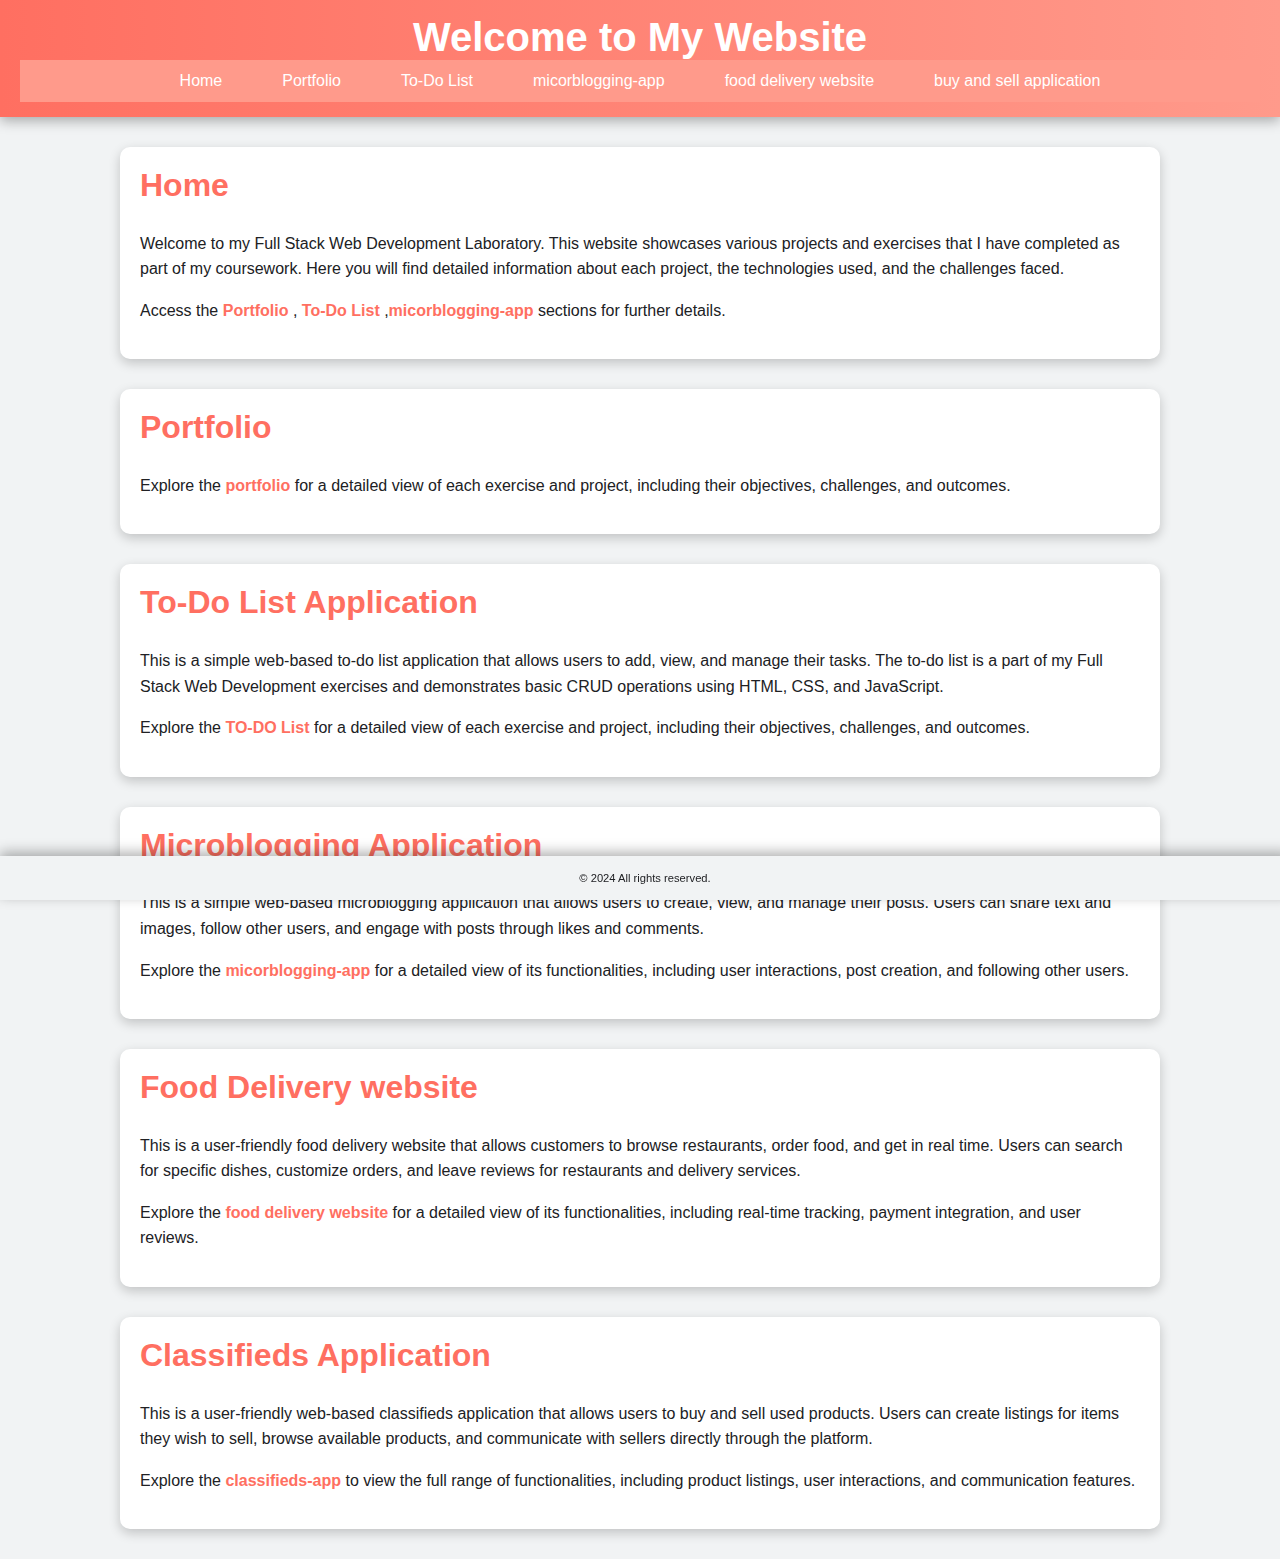
==== index.html @ 4e48931a "Update index.html" ====
<!DOCTYPE html>
<html lang="en">
<head>
    <meta charset="UTF-8">
    <meta name="viewport" content="width=device-width, initial-scale=1.0">
    <title>Full Stack Web Development Laboratory Exercises</title>
    <style>
        body {
            font-family: Arial, sans-serif;
            margin: 0;
            padding: 0;
            background: #f1f3f4; /* Light gray background */
            color: #202124; /* Dark text for contrast */
        }
        header {
            background: linear-gradient(to right, #ff6f61, #ff9a8b); /* Vibrant coral gradient */
            color: white;
            padding: 15px 20px;
            text-align: center;
            box-shadow: 0px 4px 12px rgba(0, 0, 0, 0.3);
        }
        header h1 {
            margin: 0;
            font-size: 2.5em;
            font-weight: 700;
        }
        nav ul {
            list-style-type: none;
            padding: 0;
            margin: 0;
            display: flex;
            justify-content: center;
            background-color: #ff9a8b; /* Coral background */
        }
        nav ul li {
            margin: 0 10px;
        }
        nav ul li a {
            color: white;
            text-decoration: none;
            padding: 12px 20px;
            display: block;
            transition: background-color 0.3s, color 0.3s;
            border-radius: 5px;
        }
        nav ul li a:hover {
            background-color: #ff6f61; /* Darker coral on hover */
            color: #202124;
        }
        main {
            max-width: 1000px;
            margin: 30px auto;
            padding: 20px;
            background-color: #ffffff; /* White background for content */
            box-shadow: 0px 4px 12px rgba(0, 0, 0, 0.2);
            border-radius: 10px;
        }
        main h2 {
            color: #ff6f61; /* Coral for headings */
            margin-top: 0;
            font-size: 2em;
        }
        main p {
            line-height: 1.6;
            color: #202124; /* Dark text for readability */
        }
        main a {
            color: #ff6f61; /* Coral links */
            text-decoration: none;
            font-weight: bold;
            border-bottom: 2px solid transparent;
            transition: color 0.3s, border-bottom-color 0.3s;
        }
        main a:hover {
            color: #ff9a8b; /* Lighter coral on hover */
            border-bottom-color: #ff9a8b;
        }
        footer {
            text-align: center;
            padding: 5px; /* Small padding */
            background: #f1f3f4; /* Light gray background */
            color: #202124; /* Dark text */
            position: fixed;
            width: 100%;
            bottom: 0;
            font-size: 0.7em; /* Smaller font size */
            box-shadow: 0px -4px 12px rgba(0, 0, 0, 0.3);
        }
    </style>
</head>
<body>
    <header>
        <h1>Welcome to My Website</h1>
        <nav>
            <ul>
                <li><a href="https://harinisekar05.github.io/hp">Home</a></li>
                <li><a href="https://harinisekar05.github.io/hp/Portfolio.html">Portfolio</a></li>
                <li><a href="https://harinisekar05.github.io/hp/TO-DO List/login.html">To-Do List</a></li>
                <li><a href="https://harinisekar05.github.io/hp/micorblogging-app/index.html">micorblogging-app</a></li>
                 <li><a href="https://harinisekar05.github.io/hp/food delivery website/login.html">food delivery website</a></li>
                <li><a href="https://harinisekar05.github.io/hp/classifieds web application/index.html">buy and sell application</a></li>
            </ul>
        </nav>
    </header>

    <main id="home">
        <h2>Home</h2>
        <p>Welcome to my Full Stack Web Development Laboratory. This website showcases various projects and exercises that I have completed as part of my coursework. Here you will find detailed information about each project, the technologies used, and the challenges faced.</p>
        <p>Access the <a href="https://harinisekar05.github.io/hp">Portfolio</a> , <a href="#todo">To-Do List</a> ,<a href="#microblogging">micorblogging-app</a> sections for further details.</p>
    </main>

    <main id="portfolio">
        <h2>Portfolio</h2>
        <p>Explore the <a href="https://harinisekar05.github.io/hp/Portfolio.html">portfolio</a> for a detailed view of each exercise and project, including their objectives, challenges, and outcomes.</p>
    </main>

    <main id="todo">
        <h2>To-Do List Application</h2>
        <p>This is a simple web-based to-do list application that allows users to add, view, and manage their tasks. The to-do list is a part of my Full Stack Web Development exercises and demonstrates basic CRUD operations using HTML, CSS, and JavaScript.</p>
        <p>Explore the <a href="https://harinisekar05.github.io/hp/TO-DO List/login.html">TO-DO List</a> for a detailed view of each exercise and project, including their objectives, challenges, and outcomes.</p>
    </main>

    <main id="microblogging">
    <h2>Microblogging Application</h2>
    <p>This is a simple web-based microblogging application that allows users to create, view, and manage their posts. Users can share text and images, follow other users, and engage with posts through likes and comments.</p>
    <p>Explore the <a href="https://harinisekar05.github.io/hp/micorblogging-app/index.html">micorblogging-app</a> for a detailed view of its functionalities, including user interactions, post creation, and following other users.</p>
</main>

    <main id="food delivery app">
    <h2>Food Delivery website</h2>
    <p>This is a user-friendly food delivery website that allows customers to browse restaurants, order food, and get in real time. Users can search for specific dishes, customize orders, and leave reviews for restaurants and delivery services.</p>
    <p>Explore the <a href="https://harinisekar05.github.io/hp/food delivery website/login.html">food delivery website</a> for a detailed view of its functionalities, including real-time tracking, payment integration, and user reviews.</p>
</main>
    <main id="classifieds">
    <h2>Classifieds Application</h2>
    <p>This is a user-friendly web-based classifieds application that allows users to buy and sell used products. Users can create listings for items they wish to sell, browse available products, and communicate with sellers directly through the platform.</p>
    <p>Explore the <a href="https://harinisekar05.github.io/hp/classifieds web application/index.html">classifieds-app</a> to view the full range of functionalities, including product listings, user interactions, and communication features.</p>
</main>



    <footer>
        <p>&copy; 2024 All rights reserved.</p>
    </footer>
</body>
</html>
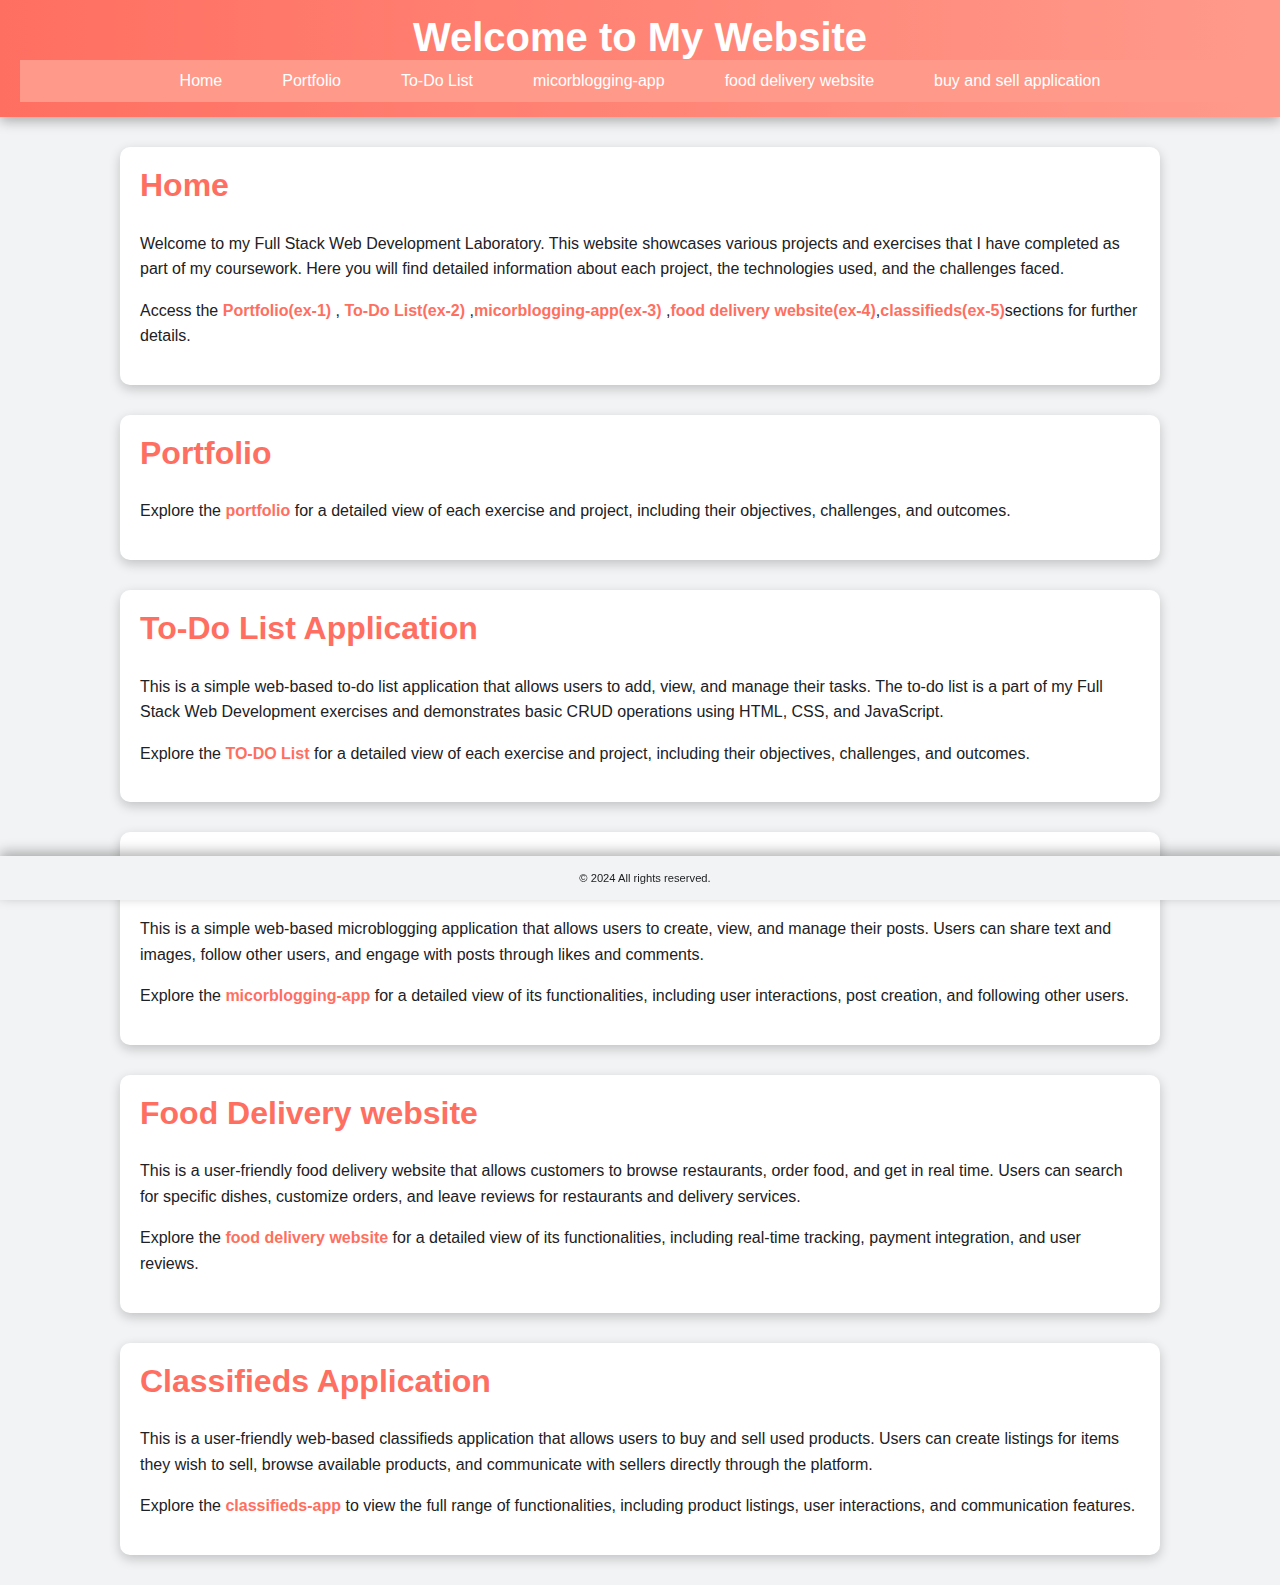
==== commit 45512dd1: "Update index.html" ====
--- a/index.html
+++ b/index.html
@@ -106,7 +106,7 @@
     <main id="home">
         <h2>Home</h2>
         <p>Welcome to my Full Stack Web Development Laboratory. This website showcases various projects and exercises that I have completed as part of my coursework. Here you will find detailed information about each project, the technologies used, and the challenges faced.</p>
-        <p>Access the <a href="https://harinisekar05.github.io/hp">Portfolio</a> , <a href="#todo">To-Do List</a> ,<a href="#microblogging">micorblogging-app</a> sections for further details.</p>
+        <p>Access the <a href="https://harinisekar05.github.io/hp">Portfolio(ex-1)</a> , <a href="#todo">To-Do List(ex-2)</a> ,<a href="#microblogging">micorblogging-app(ex-3)</a> ,<a href="#food delivery app">food delivery website(ex-4)</a>,<a href="#classifieds">classifieds(ex-5)</a>sections for further details.</p>
     </main>
 
     <main id="portfolio">
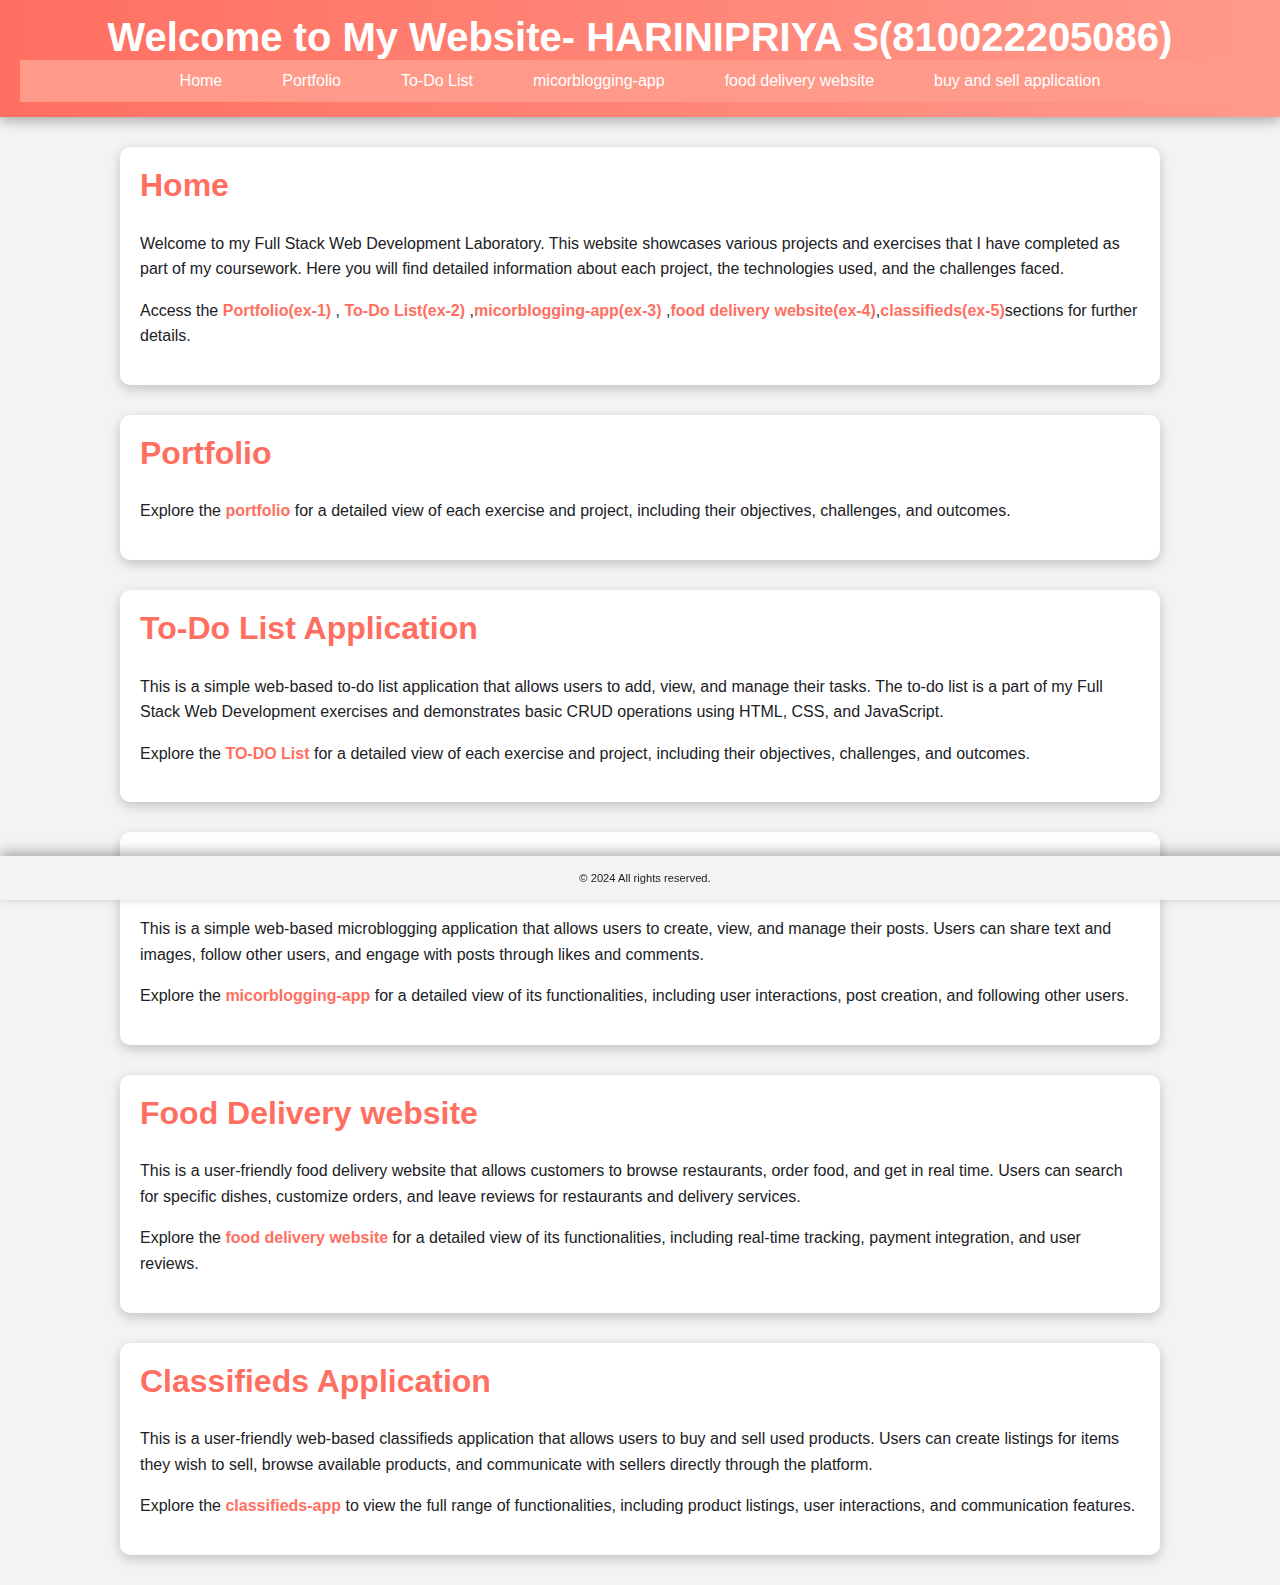
==== commit 18f97b03: "Update index.html" ====
--- a/index.html
+++ b/index.html
@@ -90,7 +90,7 @@
 </head>
 <body>
     <header>
-        <h1>Welcome to My Website</h1>
+        <h1>Welcome to My Website- HARINIPRIYA S(810022205086)</h1>
         <nav>
             <ul>
                 <li><a href="https://harinisekar05.github.io/hp">Home</a></li>
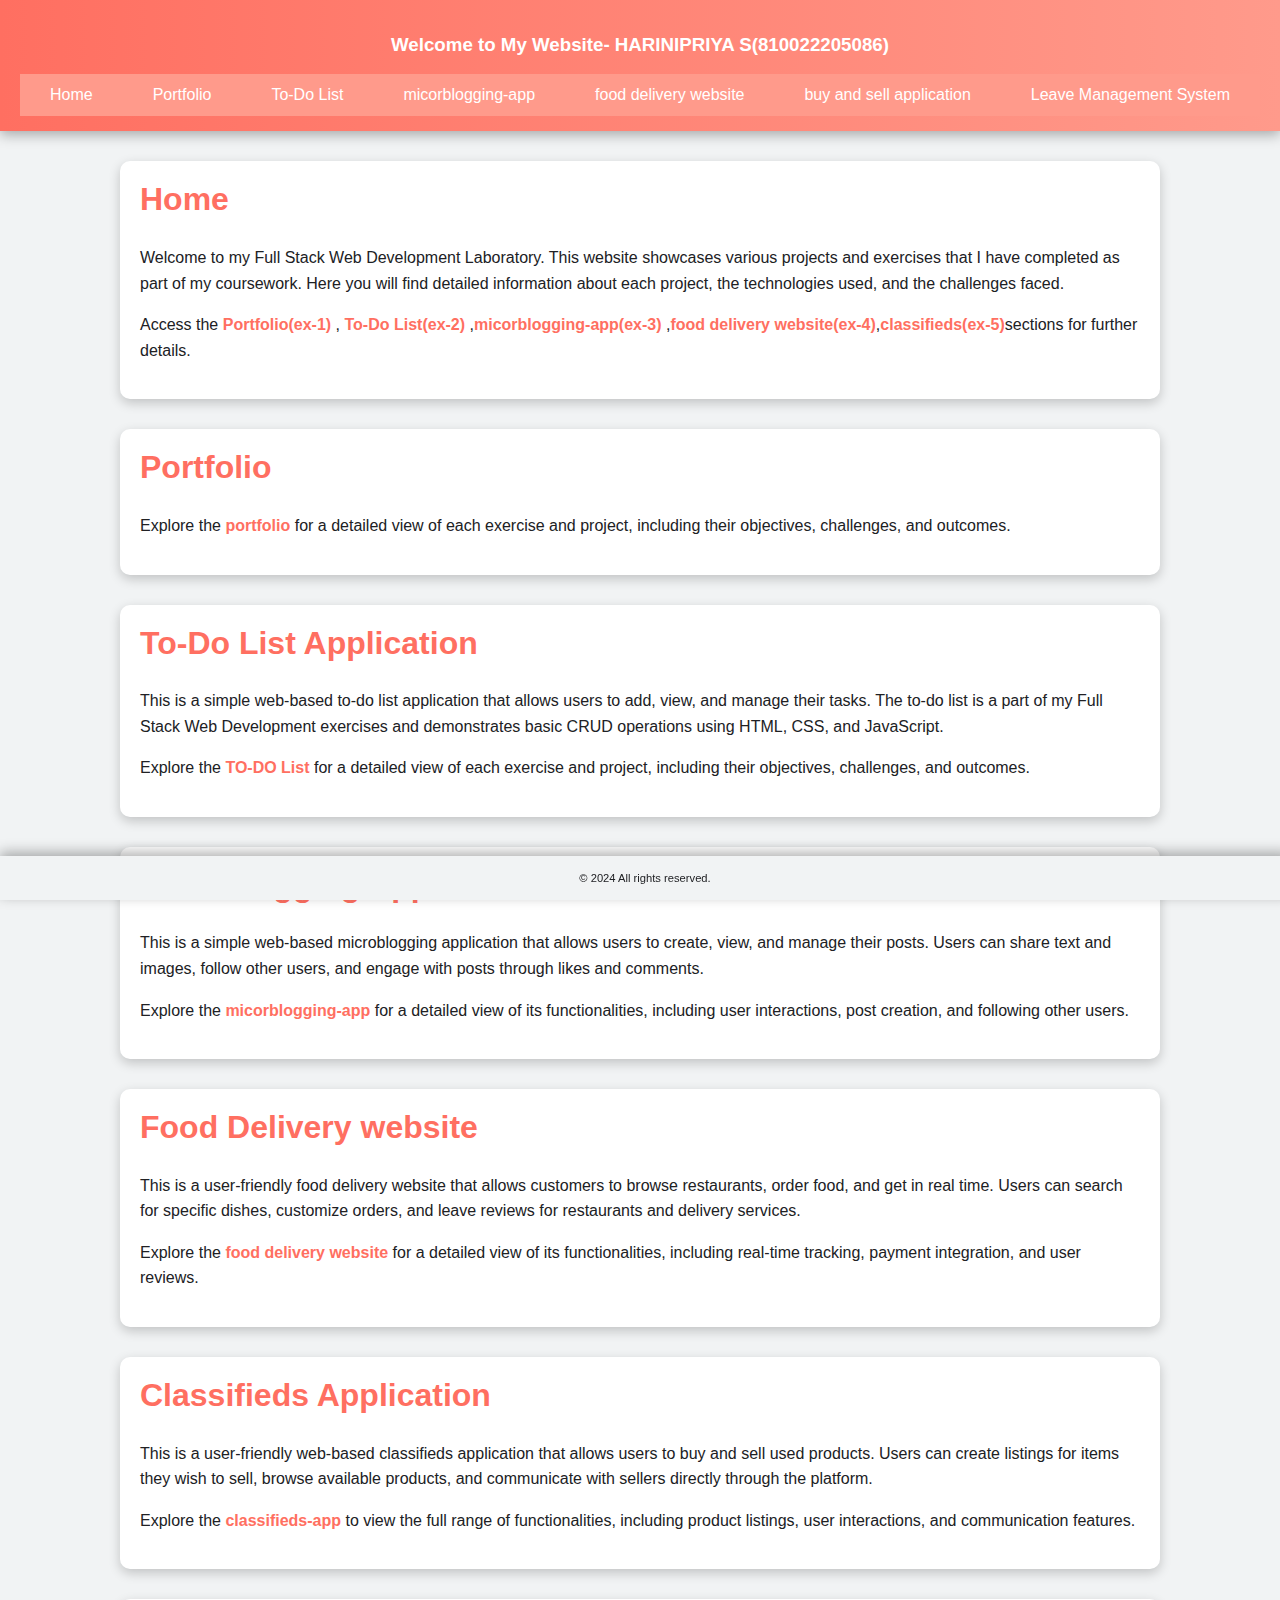
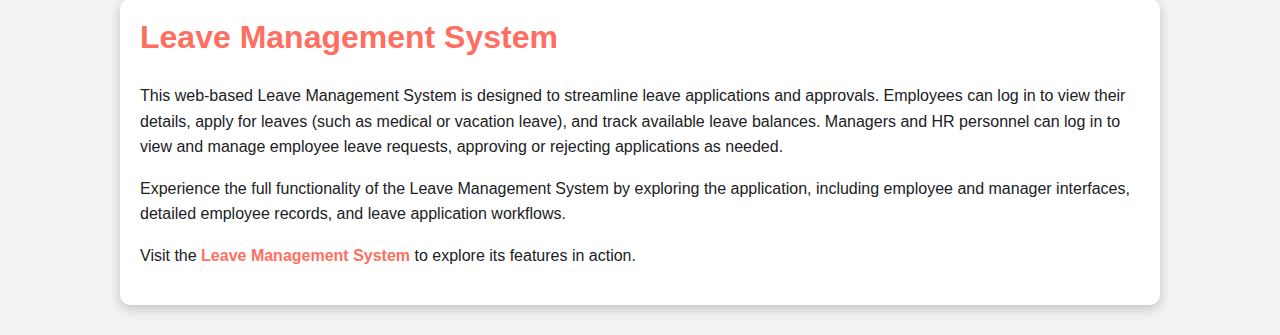
==== commit b9f7c788: "Update index.html" ====
--- a/index.html
+++ b/index.html
@@ -90,7 +90,7 @@
 </head>
 <body>
     <header>
-        <h1>Welcome to My Website- HARINIPRIYA S(810022205086)</h1>
+        <h3>Welcome to My Website- HARINIPRIYA S(810022205086)</h3>
         <nav>
             <ul>
                 <li><a href="https://harinisekar05.github.io/hp">Home</a></li>
@@ -99,6 +99,7 @@
                 <li><a href="https://harinisekar05.github.io/hp/micorblogging-app/index.html">micorblogging-app</a></li>
                  <li><a href="https://harinisekar05.github.io/hp/food delivery website/login.html">food delivery website</a></li>
                 <li><a href="https://harinisekar05.github.io/hp/classifieds web application/index.html">buy and sell application</a></li>
+                <li><a href="https://harinisekar05.github.io/hp/Leave Management System/index.html">Leave Management System</a></li>
             </ul>
         </nav>
     </header>
@@ -137,6 +138,13 @@
     <p>Explore the <a href="https://harinisekar05.github.io/hp/classifieds web application/index.html">classifieds-app</a> to view the full range of functionalities, including product listings, user interactions, and communication features.</p>
 </main>
 
+    <main id="leaveManagementSystem">
+    <h2>Leave Management System</h2>
+    <p>This web-based Leave Management System is designed to streamline leave applications and approvals. Employees can log in to view their details, apply for leaves (such as medical or vacation leave), and track available leave balances. Managers and HR personnel can log in to view and manage employee leave requests, approving or rejecting applications as needed.</p>
+    <p>Experience the full functionality of the Leave Management System by exploring the application, including employee and manager interfaces, detailed employee records, and leave application workflows.</p>
+    <p>Visit the <a href="https://harinisekar05.github.io/hp/Leave Management System/index.html">Leave Management System</a> to explore its features in action.</p>
+</main>
+
 
 
     <footer>
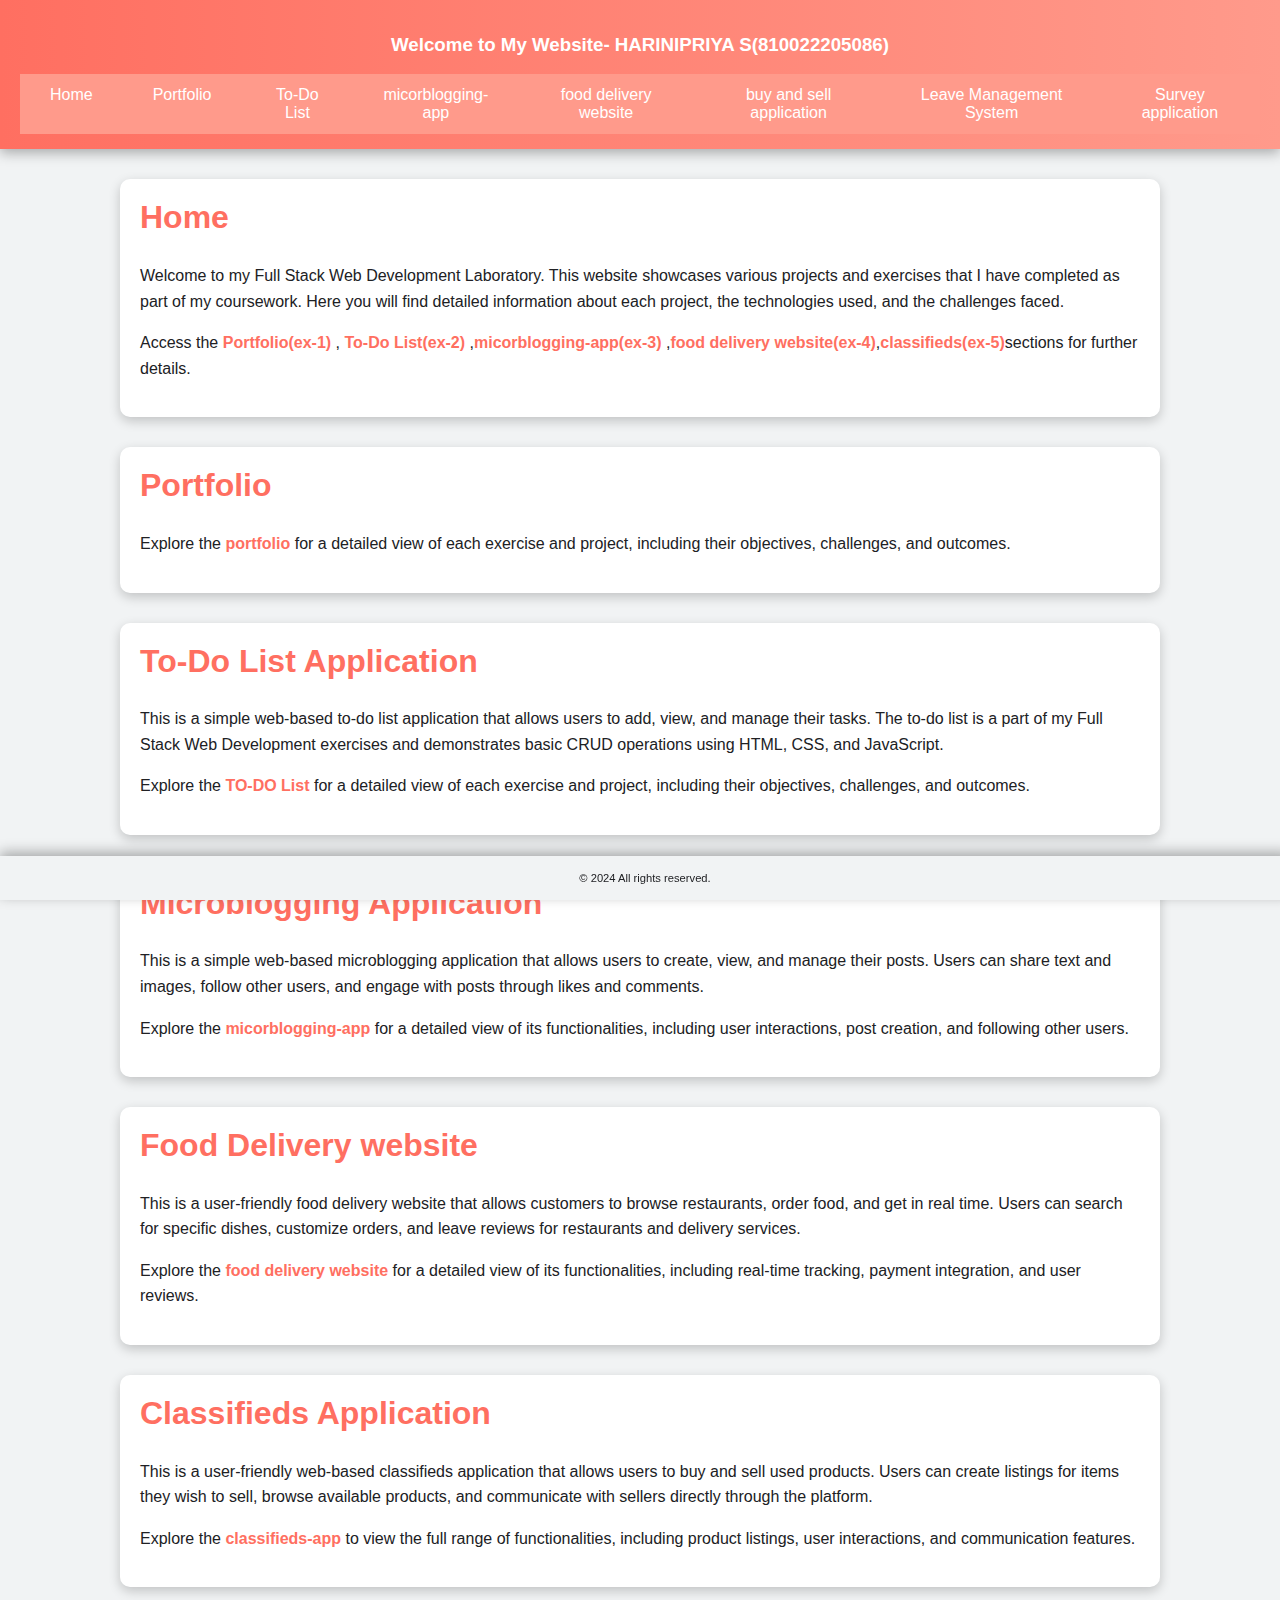
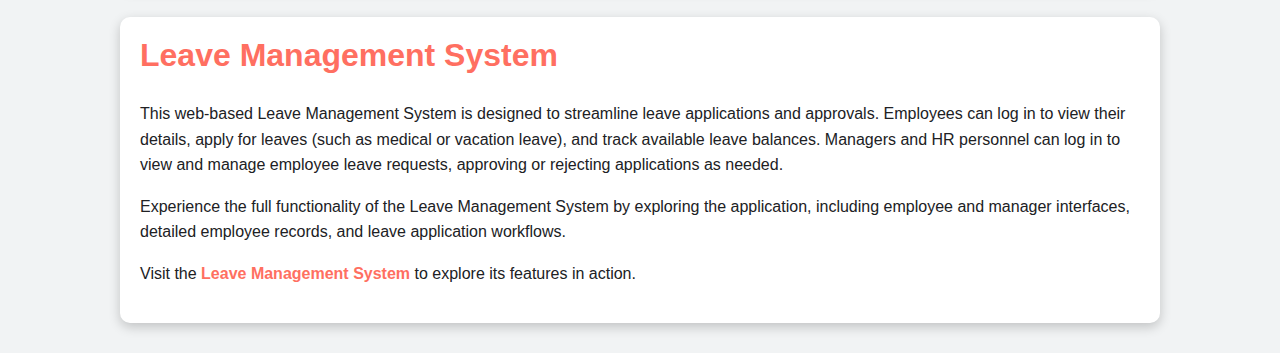
==== commit cddbca24: "Update index.html" ====
--- a/index.html
+++ b/index.html
@@ -100,6 +100,8 @@
                  <li><a href="https://harinisekar05.github.io/hp/food delivery website/login.html">food delivery website</a></li>
                 <li><a href="https://harinisekar05.github.io/hp/classifieds web application/index.html">buy and sell application</a></li>
                 <li><a href="https://harinisekar05.github.io/hp/Leave Management System/index.html">Leave Management System</a></li>
+                <li><a href="https://harinisekar05.github.io/hp/survey application/index.html">Survey application</a></li>
+            </ul>
             </ul>
         </nav>
     </header>
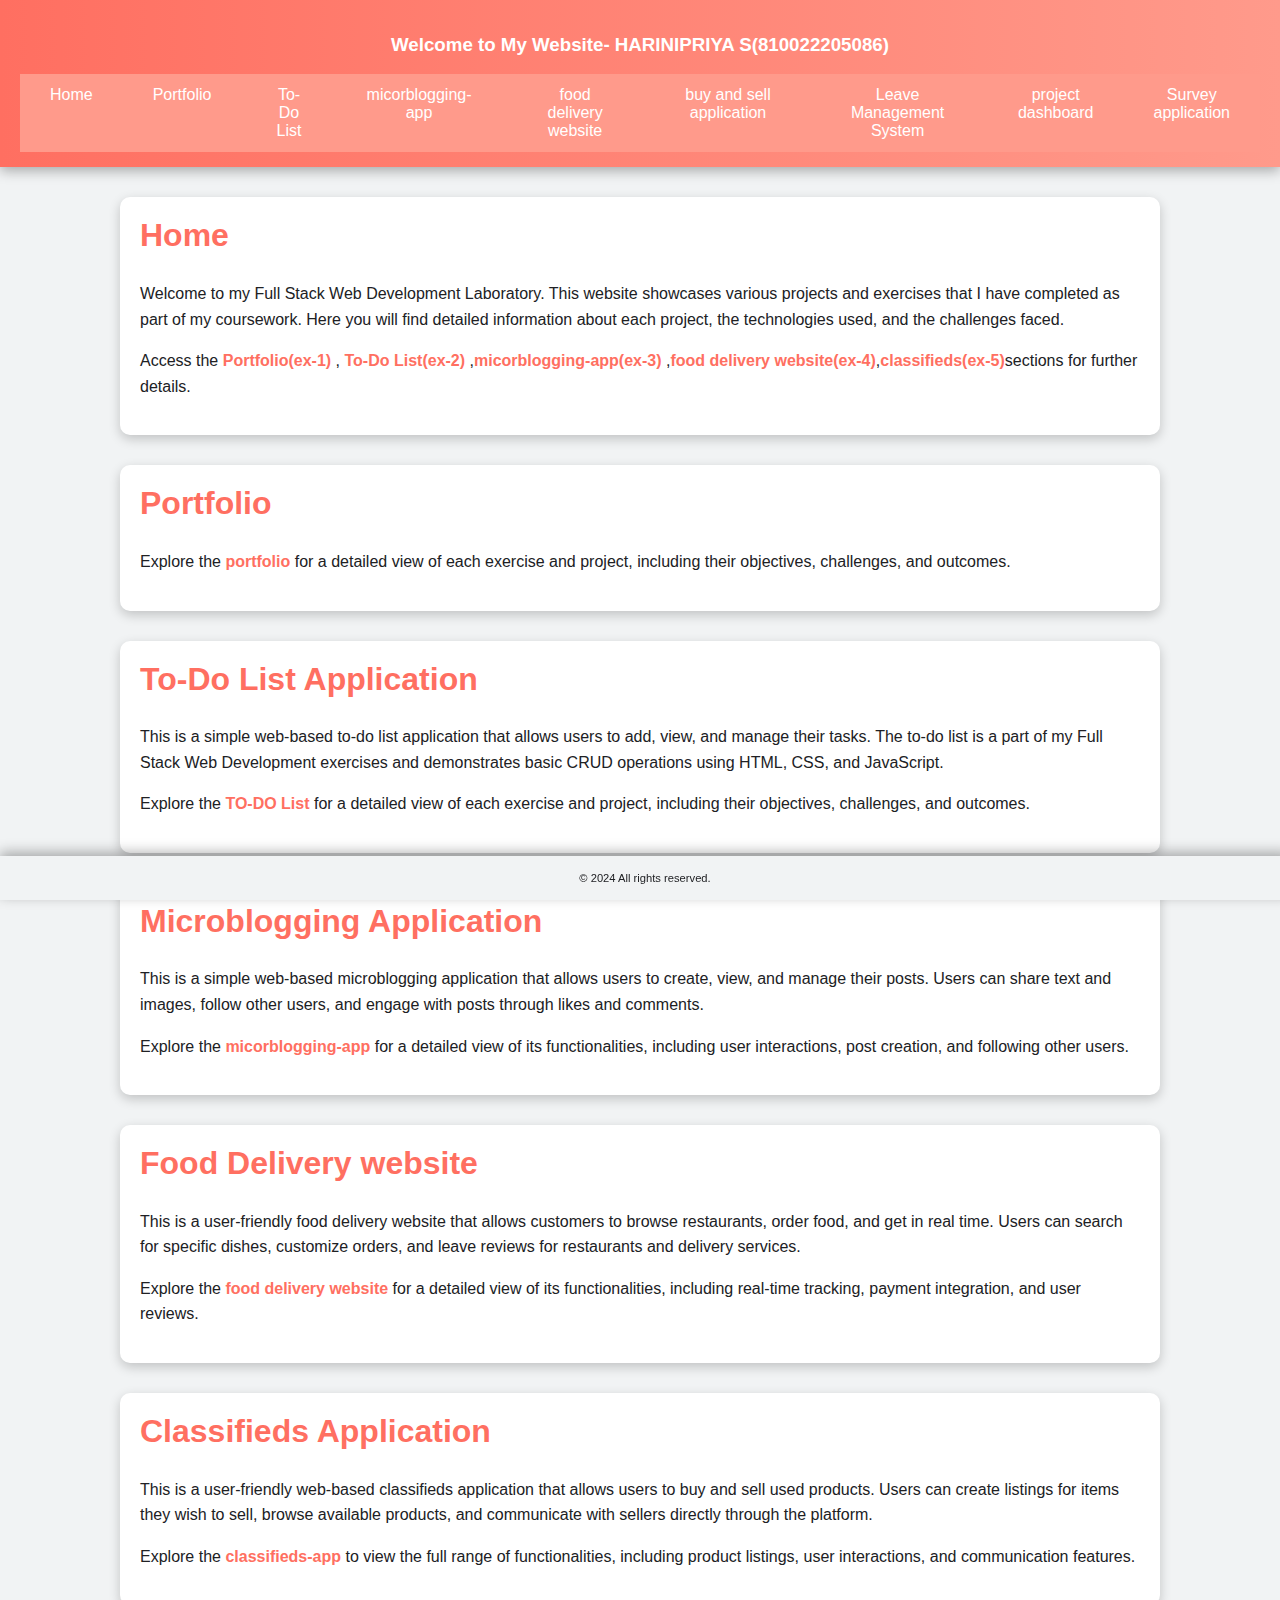
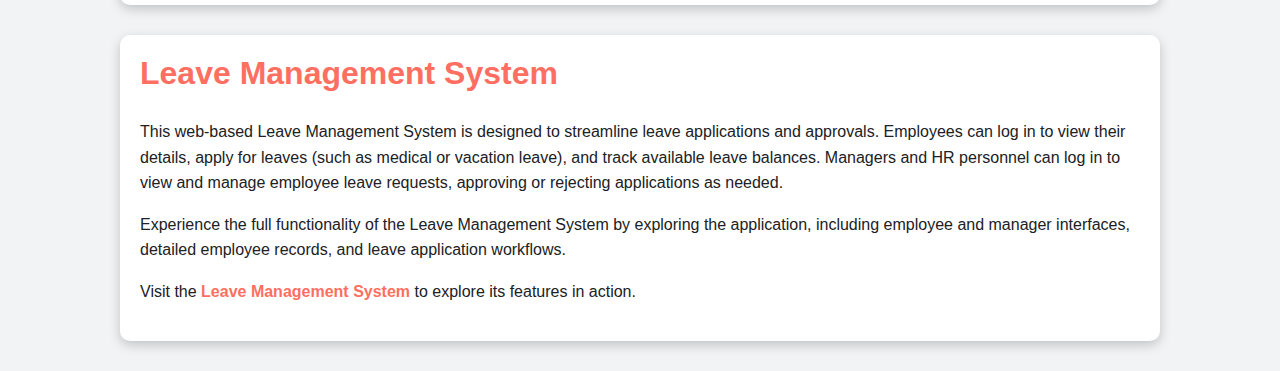
==== commit a618ed47: "Update index.html" ====
--- a/index.html
+++ b/index.html
@@ -100,6 +100,7 @@
                  <li><a href="https://harinisekar05.github.io/hp/food delivery website/login.html">food delivery website</a></li>
                 <li><a href="https://harinisekar05.github.io/hp/classifieds web application/index.html">buy and sell application</a></li>
                 <li><a href="https://harinisekar05.github.io/hp/Leave Management System/index.html">Leave Management System</a></li>
+                <li><a href="https://harinisekar05.github.io/hp/project dashboard/index.html">project dashboard</a></li>
                 <li><a href="https://harinisekar05.github.io/hp/survey application/index.html">Survey application</a></li>
             </ul>
             </ul>
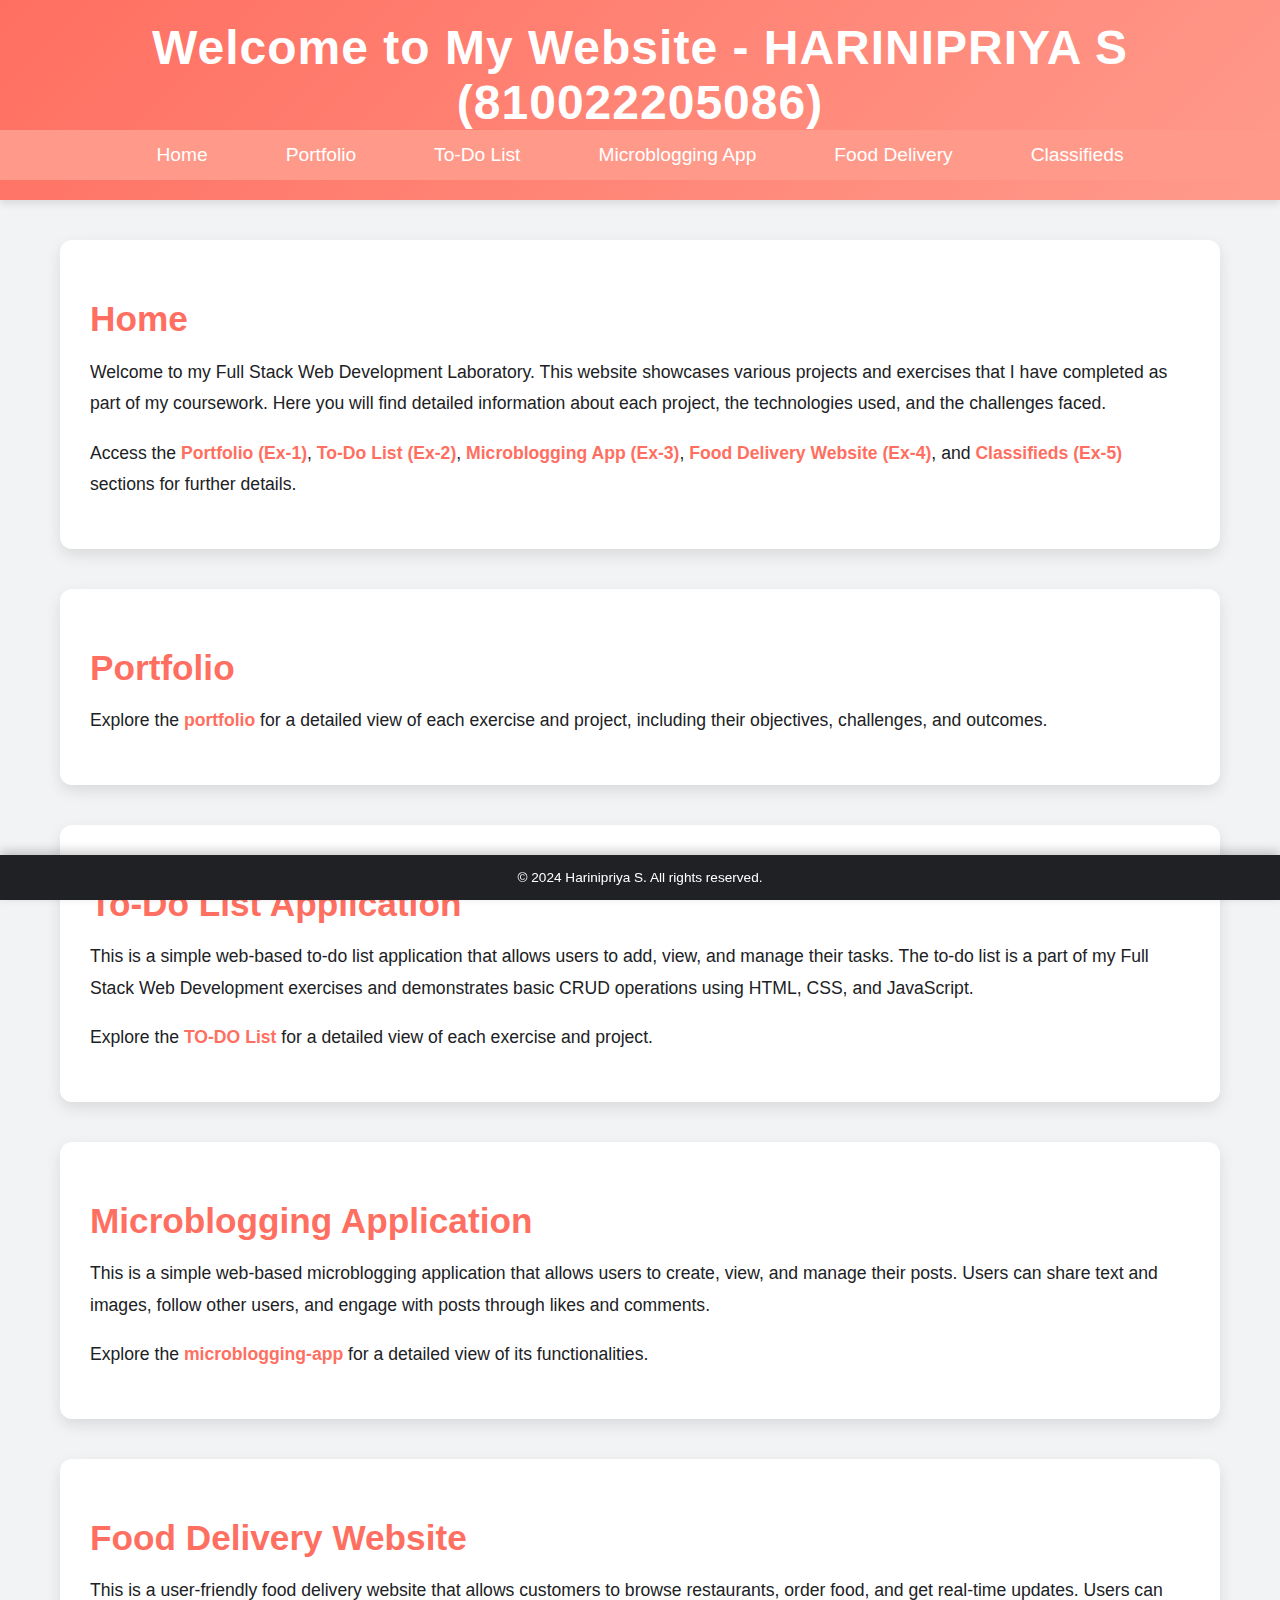
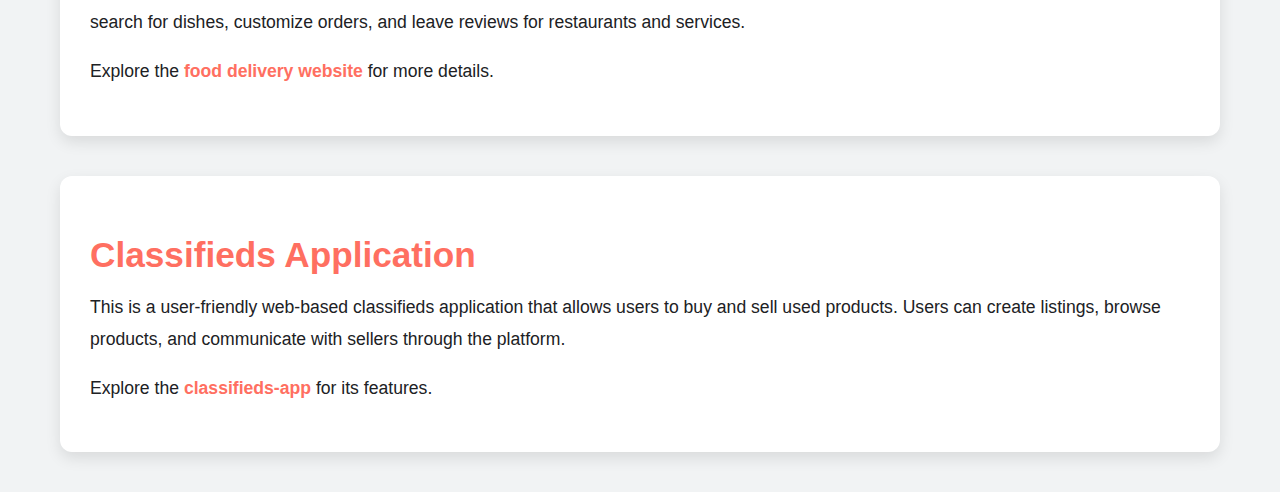
==== commit a2522b17: "Update index.html" ====
--- a/index.html
+++ b/index.html
@@ -1,4 +1,4 @@
-<!DOCTYPE html>
+<!DOCTYPE html> 
 <html lang="en">
 <head>
     <meta charset="UTF-8">
@@ -6,23 +6,24 @@
     <title>Full Stack Web Development Laboratory Exercises</title>
     <style>
         body {
-            font-family: Arial, sans-serif;
+            font-family: 'Segoe UI', Tahoma, Geneva, Verdana, sans-serif;
             margin: 0;
             padding: 0;
-            background: #f1f3f4; /* Light gray background */
-            color: #202124; /* Dark text for contrast */
+            background: #f1f3f4;
+            color: #202124;
         }
         header {
-            background: linear-gradient(to right, #ff6f61, #ff9a8b); /* Vibrant coral gradient */
+            background: linear-gradient(135deg, #ff6f61, #ff9a8b);
             color: white;
-            padding: 15px 20px;
+            padding: 20px 0;
             text-align: center;
-            box-shadow: 0px 4px 12px rgba(0, 0, 0, 0.3);
+            box-shadow: 0 4px 8px rgba(0, 0, 0, 0.1);
         }
         header h1 {
             margin: 0;
-            font-size: 2.5em;
-            font-weight: 700;
+            font-size: 3em;
+            font-weight: 800;
+            letter-spacing: 1px;
         }
         nav ul {
             list-style-type: none;
@@ -30,79 +31,80 @@
             margin: 0;
             display: flex;
             justify-content: center;
-            background-color: #ff9a8b; /* Coral background */
+            background-color: #ff9a8b;
         }
         nav ul li {
-            margin: 0 10px;
+            margin: 0 15px;
         }
         nav ul li a {
             color: white;
             text-decoration: none;
-            padding: 12px 20px;
-            display: block;
-            transition: background-color 0.3s, color 0.3s;
-            border-radius: 5px;
+            padding: 14px 24px;
+            display: inline-block;
+            font-size: 1.2em;
+            transition: all 0.3s ease;
+            border-radius: 30px;
         }
         nav ul li a:hover {
-            background-color: #ff6f61; /* Darker coral on hover */
-            color: #202124;
+            background-color: white;
+            color: #ff6f61;
+            box-shadow: 0px 5px 15px rgba(0, 0, 0, 0.2);
         }
         main {
-            max-width: 1000px;
-            margin: 30px auto;
-            padding: 20px;
-            background-color: #ffffff; /* White background for content */
-            box-shadow: 0px 4px 12px rgba(0, 0, 0, 0.2);
-            border-radius: 10px;
+            max-width: 1100px;
+            margin: 40px auto;
+            padding: 30px;
+            background-color: #fff;
+            box-shadow: 0 6px 15px rgba(0, 0, 0, 0.1);
+            border-radius: 12px;
         }
         main h2 {
-            color: #ff6f61; /* Coral for headings */
-            margin-top: 0;
-            font-size: 2em;
+            color: #ff6f61;
+            font-size: 2.2em;
+            margin-bottom: 15px;
         }
         main p {
-            line-height: 1.6;
-            color: #202124; /* Dark text for readability */
+            line-height: 1.8;
+            font-size: 1.1em;
         }
         main a {
-            color: #ff6f61; /* Coral links */
+            color: #ff6f61;
+            font-weight: bold;
             text-decoration: none;
-            font-weight: bold;
             border-bottom: 2px solid transparent;
-            transition: color 0.3s, border-bottom-color 0.3s;
+            transition: border-color 0.3s ease, color 0.3s ease;
         }
         main a:hover {
-            color: #ff9a8b; /* Lighter coral on hover */
+            color: #ff9a8b;
             border-bottom-color: #ff9a8b;
         }
         footer {
+            background-color: #202124;
+            color: white;
             text-align: center;
-            padding: 5px; /* Small padding */
-            background: #f1f3f4; /* Light gray background */
-            color: #202124; /* Dark text */
+            padding: 15px 0;
+            font-size: 0.85em;
             position: fixed;
             width: 100%;
             bottom: 0;
-            font-size: 0.7em; /* Smaller font size */
-            box-shadow: 0px -4px 12px rgba(0, 0, 0, 0.3);
+            box-shadow: 0px -4px 10px rgba(0, 0, 0, 0.2);
+        }
+        footer p {
+            margin: 0;
         }
     </style>
 </head>
 <body>
     <header>
-        <h3>Welcome to My Website- HARINIPRIYA S(810022205086)</h3>
+        <h1>Welcome to My Website - HARINIPRIYA S (810022205086)</h1>
         <nav>
             <ul>
                 <li><a href="https://harinisekar05.github.io/hp">Home</a></li>
                 <li><a href="https://harinisekar05.github.io/hp/Portfolio.html">Portfolio</a></li>
                 <li><a href="https://harinisekar05.github.io/hp/TO-DO List/login.html">To-Do List</a></li>
-                <li><a href="https://harinisekar05.github.io/hp/micorblogging-app/index.html">micorblogging-app</a></li>
-                 <li><a href="https://harinisekar05.github.io/hp/food delivery website/login.html">food delivery website</a></li>
-                <li><a href="https://harinisekar05.github.io/hp/classifieds web application/index.html">buy and sell application</a></li>
-                <li><a href="https://harinisekar05.github.io/hp/Leave Management System/index.html">Leave Management System</a></li>
-                <li><a href="https://harinisekar05.github.io/hp/project dashboard/index.html">project dashboard</a></li>
-                <li><a href="https://harinisekar05.github.io/hp/survey application/index.html">Survey application</a></li>
-            </ul>
+                <li><a href="https://harinisekar05.github.io/hp/micorblogging-app/index.html">Microblogging App</a></li>
+                <li><a href="https://harinisekar05.github.io/hp/food delivery website/login.html">Food Delivery</a></li>
+                <li><a href="https://harinisekar05.github.io/hp/classifieds web application/index.html">Classifieds</a></li>
             </ul>
         </nav>
     </header>
@@ -110,7 +112,7 @@
     <main id="home">
         <h2>Home</h2>
         <p>Welcome to my Full Stack Web Development Laboratory. This website showcases various projects and exercises that I have completed as part of my coursework. Here you will find detailed information about each project, the technologies used, and the challenges faced.</p>
-        <p>Access the <a href="https://harinisekar05.github.io/hp">Portfolio(ex-1)</a> , <a href="#todo">To-Do List(ex-2)</a> ,<a href="#microblogging">micorblogging-app(ex-3)</a> ,<a href="#food delivery app">food delivery website(ex-4)</a>,<a href="#classifieds">classifieds(ex-5)</a>sections for further details.</p>
+        <p>Access the <a href="https://harinisekar05.github.io/hp">Portfolio (Ex-1)</a>, <a href="#todo">To-Do List (Ex-2)</a>, <a href="#microblogging">Microblogging App (Ex-3)</a>, <a href="#food delivery app">Food Delivery Website (Ex-4)</a>, and <a href="#classifieds">Classifieds (Ex-5)</a> sections for further details.</p>
     </main>
 
     <main id="portfolio">
@@ -121,37 +123,29 @@
     <main id="todo">
         <h2>To-Do List Application</h2>
         <p>This is a simple web-based to-do list application that allows users to add, view, and manage their tasks. The to-do list is a part of my Full Stack Web Development exercises and demonstrates basic CRUD operations using HTML, CSS, and JavaScript.</p>
-        <p>Explore the <a href="https://harinisekar05.github.io/hp/TO-DO List/login.html">TO-DO List</a> for a detailed view of each exercise and project, including their objectives, challenges, and outcomes.</p>
+        <p>Explore the <a href="https://harinisekar05.github.io/hp/TO-DO List/login.html">TO-DO List</a> for a detailed view of each exercise and project.</p>
     </main>
 
     <main id="microblogging">
-    <h2>Microblogging Application</h2>
-    <p>This is a simple web-based microblogging application that allows users to create, view, and manage their posts. Users can share text and images, follow other users, and engage with posts through likes and comments.</p>
-    <p>Explore the <a href="https://harinisekar05.github.io/hp/micorblogging-app/index.html">micorblogging-app</a> for a detailed view of its functionalities, including user interactions, post creation, and following other users.</p>
-</main>
+        <h2>Microblogging Application</h2>
+        <p>This is a simple web-based microblogging application that allows users to create, view, and manage their posts. Users can share text and images, follow other users, and engage with posts through likes and comments.</p>
+        <p>Explore the <a href="https://harinisekar05.github.io/hp/micorblogging-app/index.html">microblogging-app</a> for a detailed view of its functionalities.</p>
+    </main>
 
     <main id="food delivery app">
-    <h2>Food Delivery website</h2>
-    <p>This is a user-friendly food delivery website that allows customers to browse restaurants, order food, and get in real time. Users can search for specific dishes, customize orders, and leave reviews for restaurants and delivery services.</p>
-    <p>Explore the <a href="https://harinisekar05.github.io/hp/food delivery website/login.html">food delivery website</a> for a detailed view of its functionalities, including real-time tracking, payment integration, and user reviews.</p>
-</main>
+        <h2>Food Delivery Website</h2>
+        <p>This is a user-friendly food delivery website that allows customers to browse restaurants, order food, and get real-time updates. Users can search for dishes, customize orders, and leave reviews for restaurants and services.</p>
+        <p>Explore the <a href="https://harinisekar05.github.io/hp/food delivery website/login.html">food delivery website</a> for more details.</p>
+    </main>
+
     <main id="classifieds">
-    <h2>Classifieds Application</h2>
-    <p>This is a user-friendly web-based classifieds application that allows users to buy and sell used products. Users can create listings for items they wish to sell, browse available products, and communicate with sellers directly through the platform.</p>
-    <p>Explore the <a href="https://harinisekar05.github.io/hp/classifieds web application/index.html">classifieds-app</a> to view the full range of functionalities, including product listings, user interactions, and communication features.</p>
-</main>
-
-    <main id="leaveManagementSystem">
-    <h2>Leave Management System</h2>
-    <p>This web-based Leave Management System is designed to streamline leave applications and approvals. Employees can log in to view their details, apply for leaves (such as medical or vacation leave), and track available leave balances. Managers and HR personnel can log in to view and manage employee leave requests, approving or rejecting applications as needed.</p>
-    <p>Experience the full functionality of the Leave Management System by exploring the application, including employee and manager interfaces, detailed employee records, and leave application workflows.</p>
-    <p>Visit the <a href="https://harinisekar05.github.io/hp/Leave Management System/index.html">Leave Management System</a> to explore its features in action.</p>
-</main>
-
-
+        <h2>Classifieds Application</h2>
+        <p>This is a user-friendly web-based classifieds application that allows users to buy and sell used products. Users can create listings, browse products, and communicate with sellers through the platform.</p>
+        <p>Explore the <a href="https://harinisekar05.github.io/hp/classifieds web application/index.html">classifieds-app</a> for its features.</p>
+    </main>
 
     <footer>
-        <p>&copy; 2024 All rights reserved.</p>
+        <p>&copy; 2024 Harinipriya S. All rights reserved.</p>
     </footer>
 </body>
 </html>
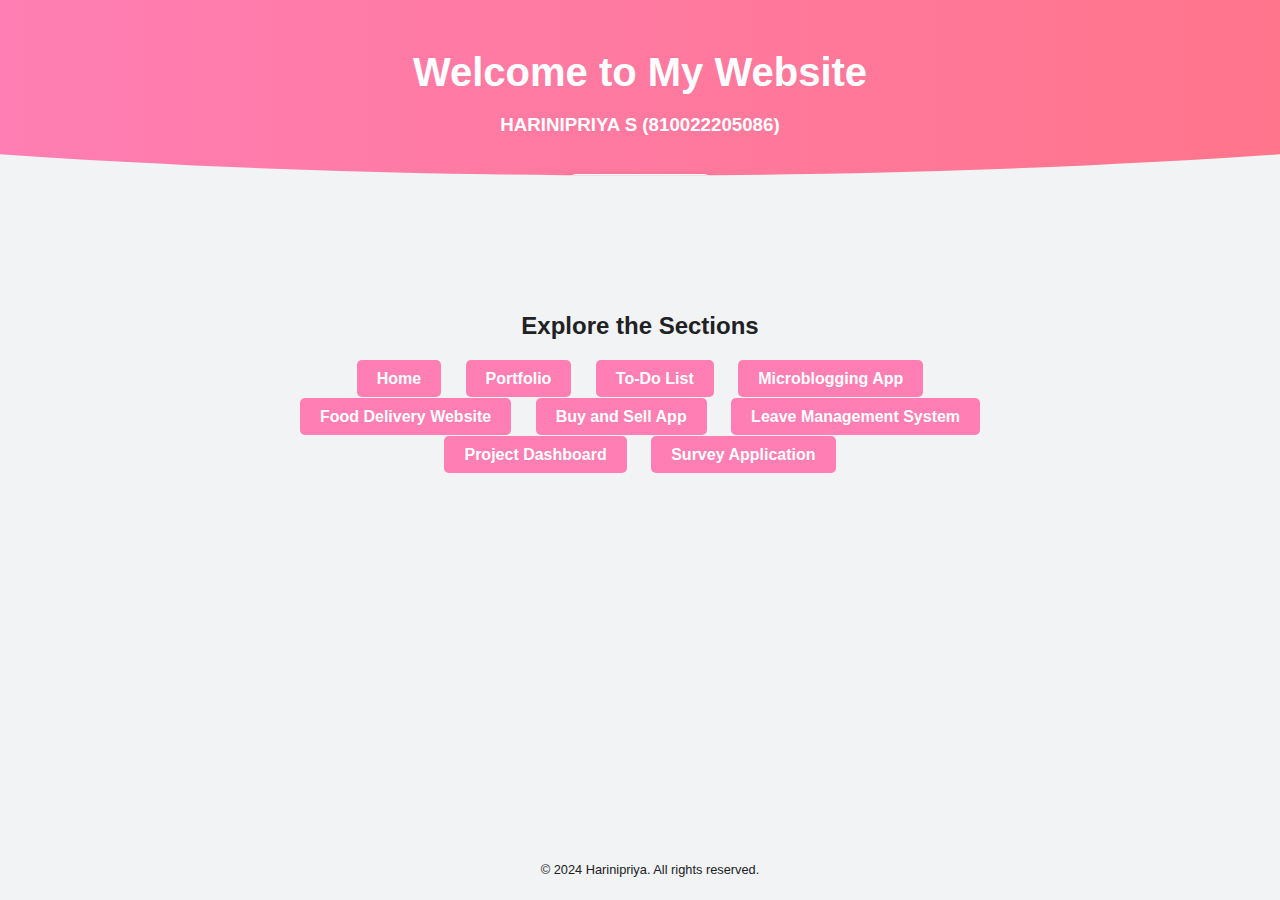
==== commit 52632bbe: "Update index.html" ====
--- a/index.html
+++ b/index.html
@@ -1,4 +1,4 @@
-<!DOCTYPE html> 
+<!DOCTYPE html>
 <html lang="en">
 <head>
     <meta charset="UTF-8">
@@ -6,146 +6,107 @@
     <title>Full Stack Web Development Laboratory Exercises</title>
     <style>
         body {
-            font-family: 'Segoe UI', Tahoma, Geneva, Verdana, sans-serif;
+            font-family: Arial, sans-serif;
             margin: 0;
             padding: 0;
-            background: #f1f3f4;
-            color: #202124;
+            background: #f1f3f4; /* Light gray background */
+            color: #202124; /* Dark text for contrast */
+            scroll-behavior: smooth;
         }
         header {
-            background: linear-gradient(135deg, #ff6f61, #ff9a8b);
-            color: white;
-            padding: 20px 0;
+            position: relative;
             text-align: center;
-            box-shadow: 0 4px 8px rgba(0, 0, 0, 0.1);
+            background: linear-gradient(to right, #ff7eb3, #ff758c);
+            color: #fff;
+            padding: 50px 20px 80px;
+            clip-path: ellipse(120% 80% at 50% -20%);
+            box-shadow: 0px 4px 20px rgba(0, 0, 0, 0.15);
         }
         header h1 {
             margin: 0;
-            font-size: 3em;
-            font-weight: 800;
-            letter-spacing: 1px;
+            font-size: 2.5em;
+            font-weight: 700;
         }
-        nav ul {
-            list-style-type: none;
+        .hero-btn {
+            display: inline-block;
+            margin-top: 20px;
+            padding: 10px 25px;
+            background-color: #fff;
+            color: #ff7eb3;
+            font-weight: bold;
+            font-size: 1rem;
+            text-transform: uppercase;
+            text-decoration: none;
+            border-radius: 25px;
+            transition: all 0.3s;
+            box-shadow: 0px 4px 10px rgba(0, 0, 0, 0.2); /* Add shadow for prominence */
+        }
+        .hero-btn:hover {
+            background-color: #ff3e73;
+            color: #fff;
+        }
+        #links-section {
+            margin: 20px auto;
+            max-width: 800px;
+            text-align: center;
+        }
+        #links-section ul {
+            list-style: none;
             padding: 0;
-            margin: 0;
-            display: flex;
-            justify-content: center;
-            background-color: #ff9a8b;
         }
-        nav ul li {
-            margin: 0 15px;
+        #links-section ul li {
+            display: inline-block;
+            margin: 10px;
         }
-        nav ul li a {
+        #links-section ul li a {
+            text-decoration: none;
+            padding: 10px 20px;
+            background-color: #ff7eb3;
             color: white;
-            text-decoration: none;
-            padding: 14px 24px;
-            display: inline-block;
-            font-size: 1.2em;
-            transition: all 0.3s ease;
-            border-radius: 30px;
+            font-weight: bold;
+            border-radius: 5px;
+            transition: background-color 0.3s, transform 0.3s;
         }
-        nav ul li a:hover {
-            background-color: white;
-            color: #ff6f61;
-            box-shadow: 0px 5px 15px rgba(0, 0, 0, 0.2);
-        }
-        main {
-            max-width: 1100px;
-            margin: 40px auto;
-            padding: 30px;
-            background-color: #fff;
-            box-shadow: 0 6px 15px rgba(0, 0, 0, 0.1);
-            border-radius: 12px;
-        }
-        main h2 {
-            color: #ff6f61;
-            font-size: 2.2em;
-            margin-bottom: 15px;
-        }
-        main p {
-            line-height: 1.8;
-            font-size: 1.1em;
-        }
-        main a {
-            color: #ff6f61;
-            font-weight: bold;
-            text-decoration: none;
-            border-bottom: 2px solid transparent;
-            transition: border-color 0.3s ease, color 0.3s ease;
-        }
-        main a:hover {
-            color: #ff9a8b;
-            border-bottom-color: #ff9a8b;
+        #links-section ul li a:hover {
+            background-color: #ff3e73;
+            transform: scale(1.1);
         }
         footer {
-            background-color: #202124;
-            color: white;
             text-align: center;
-            padding: 15px 0;
-            font-size: 0.85em;
+            padding: 10px;
+            background: #f1f3f4; /* Light gray background */
+            color: #202124; /* Dark text */
             position: fixed;
             width: 100%;
             bottom: 0;
-            box-shadow: 0px -4px 10px rgba(0, 0, 0, 0.2);
-        }
-        footer p {
-            margin: 0;
+            font-size: 0.8em;
         }
     </style>
 </head>
 <body>
     <header>
-        <h1>Welcome to My Website - HARINIPRIYA S (810022205086)</h1>
-        <nav>
-            <ul>
-                <li><a href="https://harinisekar05.github.io/hp">Home</a></li>
-                <li><a href="https://harinisekar05.github.io/hp/Portfolio.html">Portfolio</a></li>
-                <li><a href="https://harinisekar05.github.io/hp/TO-DO List/login.html">To-Do List</a></li>
-                <li><a href="https://harinisekar05.github.io/hp/micorblogging-app/index.html">Microblogging App</a></li>
-                <li><a href="https://harinisekar05.github.io/hp/food delivery website/login.html">Food Delivery</a></li>
-                <li><a href="https://harinisekar05.github.io/hp/classifieds web application/index.html">Classifieds</a></li>
-            </ul>
-        </nav>
+        <h1>Welcome to My Website</h1>
+        <h3>HARINIPRIYA S (810022205086)</h3>
+        <a href="#links-section" class="hero-btn">Get Started</a>
     </header>
 
-    <main id="home">
-        <h2>Home</h2>
-        <p>Welcome to my Full Stack Web Development Laboratory. This website showcases various projects and exercises that I have completed as part of my coursework. Here you will find detailed information about each project, the technologies used, and the challenges faced.</p>
-        <p>Access the <a href="https://harinisekar05.github.io/hp">Portfolio (Ex-1)</a>, <a href="#todo">To-Do List (Ex-2)</a>, <a href="#microblogging">Microblogging App (Ex-3)</a>, <a href="#food delivery app">Food Delivery Website (Ex-4)</a>, and <a href="#classifieds">Classifieds (Ex-5)</a> sections for further details.</p>
-    </main>
-
-    <main id="portfolio">
-        <h2>Portfolio</h2>
-        <p>Explore the <a href="https://harinisekar05.github.io/hp/Portfolio.html">portfolio</a> for a detailed view of each exercise and project, including their objectives, challenges, and outcomes.</p>
-    </main>
-
-    <main id="todo">
-        <h2>To-Do List Application</h2>
-        <p>This is a simple web-based to-do list application that allows users to add, view, and manage their tasks. The to-do list is a part of my Full Stack Web Development exercises and demonstrates basic CRUD operations using HTML, CSS, and JavaScript.</p>
-        <p>Explore the <a href="https://harinisekar05.github.io/hp/TO-DO List/login.html">TO-DO List</a> for a detailed view of each exercise and project.</p>
-    </main>
-
-    <main id="microblogging">
-        <h2>Microblogging Application</h2>
-        <p>This is a simple web-based microblogging application that allows users to create, view, and manage their posts. Users can share text and images, follow other users, and engage with posts through likes and comments.</p>
-        <p>Explore the <a href="https://harinisekar05.github.io/hp/micorblogging-app/index.html">microblogging-app</a> for a detailed view of its functionalities.</p>
-    </main>
-
-    <main id="food delivery app">
-        <h2>Food Delivery Website</h2>
-        <p>This is a user-friendly food delivery website that allows customers to browse restaurants, order food, and get real-time updates. Users can search for dishes, customize orders, and leave reviews for restaurants and services.</p>
-        <p>Explore the <a href="https://harinisekar05.github.io/hp/food delivery website/login.html">food delivery website</a> for more details.</p>
-    </main>
-
-    <main id="classifieds">
-        <h2>Classifieds Application</h2>
-        <p>This is a user-friendly web-based classifieds application that allows users to buy and sell used products. Users can create listings, browse products, and communicate with sellers through the platform.</p>
-        <p>Explore the <a href="https://harinisekar05.github.io/hp/classifieds web application/index.html">classifieds-app</a> for its features.</p>
-    </main>
+    <section id="links-section">
+        <h2>Explore the Sections</h2>
+        <ul>
+            <li><a href="https://harinisekar05.github.io/hp">Home</a></li>
+            <li><a href="https://harinisekar05.github.io/hp/Portfolio.html">Portfolio</a></li>
+            <li><a href="https://harinisekar05.github.io/hp/TO-DO List/login.html">To-Do List</a></li>
+            <li><a href="https://harinisekar05.github.io/hp/micorblogging-app/index.html">Microblogging App</a></li>
+            <li><a href="https://harinisekar05.github.io/hp/food delivery website/login.html">Food Delivery Website</a></li>
+            <li><a href="https://harinisekar05.github.io/hp/classifieds web application/index.html">Buy and Sell App</a></li>
+            <li><a href="https://harinisekar05.github.io/hp/Leave Management System/index.html">Leave Management System</a></li>
+            <li><a href="https://harinisekar05.github.io/hp/project dashboard/index.html">Project Dashboard</a></li>
+            <li><a href="https://harinisekar05.github.io/hp/survey application/index.html">Survey Application</a></li>
+        </ul>
+    </section>
 
     <footer>
-        <p>&copy; 2024 Harinipriya S. All rights reserved.</p>
+        <p>&copy; 2024 Harinipriya. All rights reserved.</p>
     </footer>
 </body>
 </html>
